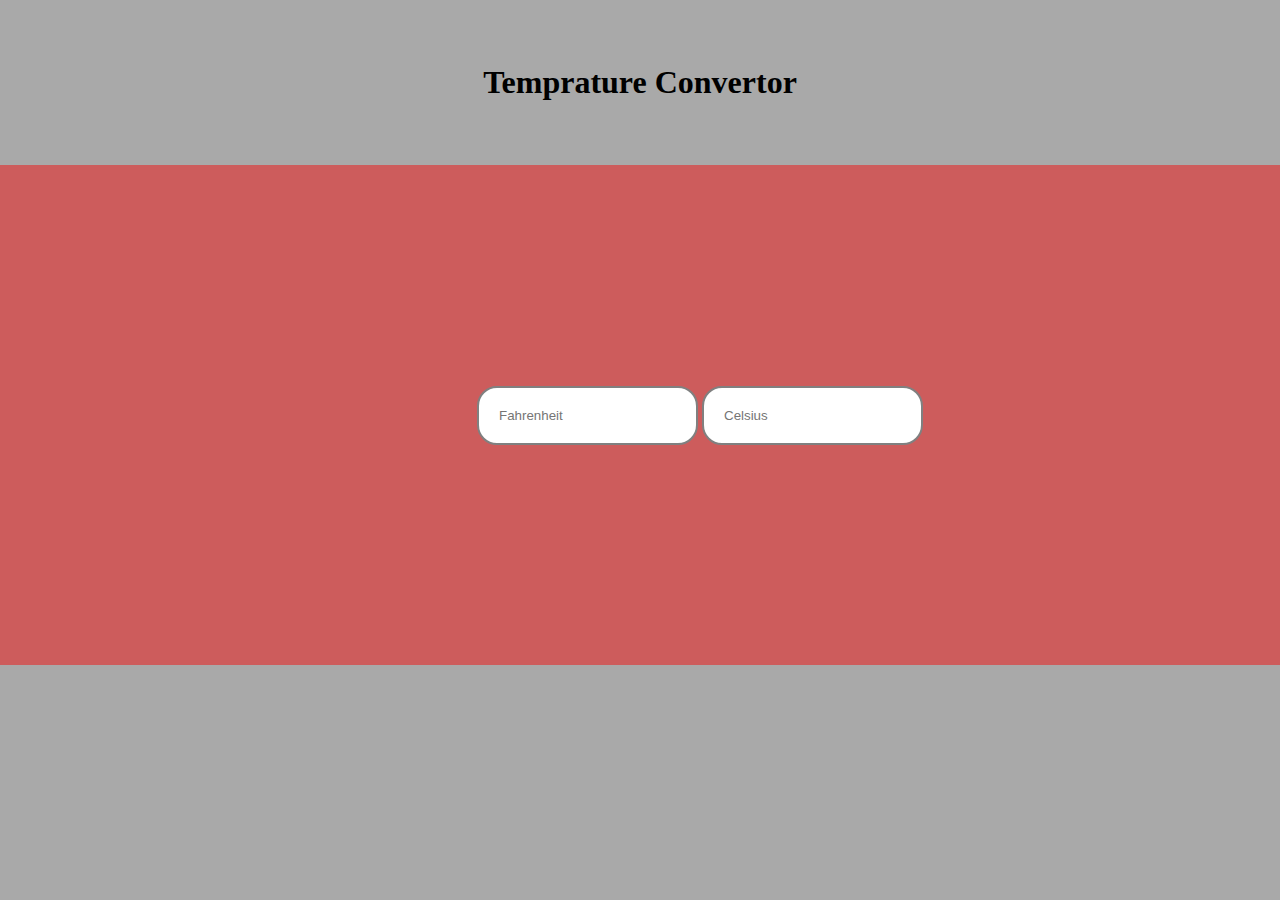
==== temprature-convertor/index.html @ 4d00279e "added temp-conv" ====
<!DOCTYPE html>
<html>
    <head>
        <meta http-equiv="content-type" content="text/html; charset=utf-8" />
        
        <title>
            Convertor
        </title>

        <link rel="stylesheet" href="main.css">

    </head>

    <body>

        <h1>Temprature Convertor</h1>

    <div id="box">
        
        <div id="convertor">

            <input type="number" placeholder="Fahrenheit" id="fahrenheit" value="Fahrenheit" onkeyup="convert('c')"/>
        
    
            <input type="number" placeholder="Celsius" id="celsius" value="Celsius" onkeyup="convert('f')"/>
        
        </div>

    </div>
       
       
        
    <script src="index.js" type="text/javascript" charset="utf-8"></script>

	</body>
	
</html>
---- temprature-convertor/main.css ----
*{
    margin: 0;
    padding: 0;
}

body{
    text-align: center;
    background-color: #a9a9a9;
}

h1{
    margin-top: 2em;
    margin-bottom: 2em;
}

input{
    padding: 20px;
    border-radius: 20px;
    border: solid gray 2px;
}

#box{
    /* margin-left: 27em; */
    display: flex;
    justify-content: center;
    align-items: center;
    background-color: indianred;
    width: 1400px;
    height: 500px;
    /* border-radius: 2em; */
    /* padding: 20px; */
}
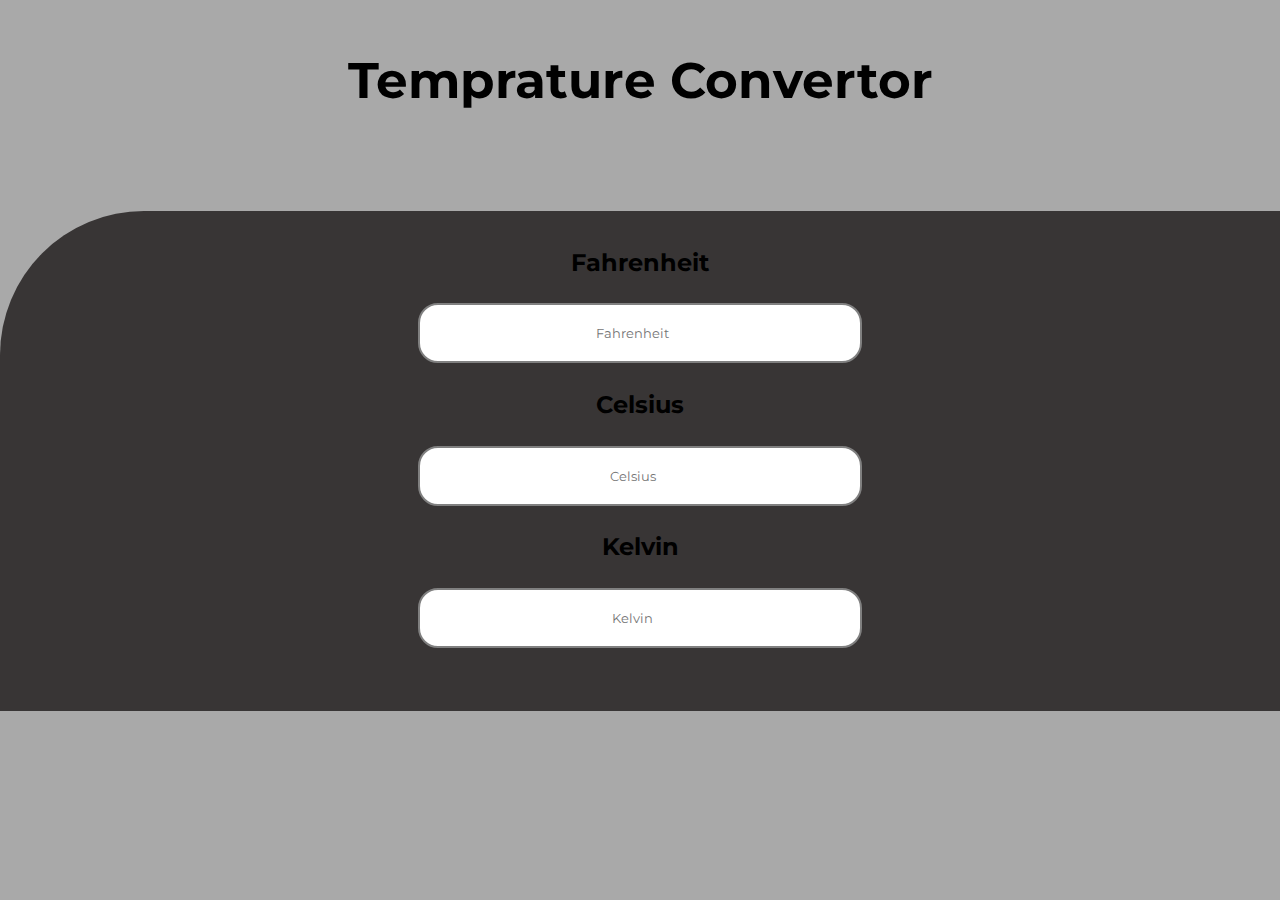
==== commit 22bff7c7: "added temp-convertor" ====
--- a/temprature-convertor/index.html
+++ b/temprature-convertor/index.html
@@ -7,7 +7,11 @@
             Convertor
         </title>
 
+        <link rel="preconnect" href="https://fonts.gstatic.com">
+        <link href="https://fonts.googleapis.com/css2?family=Montserrat:wght@500&display=swap" rel="stylesheet">
+
         <link rel="stylesheet" href="main.css">
+
 
     </head>
 
@@ -19,10 +23,15 @@
         
         <div id="convertor">
 
+            <h2>Fahrenheit</h2>
             <input type="number" placeholder="Fahrenheit" id="fahrenheit" value="Fahrenheit" onkeyup="convert('c')"/>
         
-    
+            <h2>Celsius</h2>
             <input type="number" placeholder="Celsius" id="celsius" value="Celsius" onkeyup="convert('f')"/>
+
+            <h2>Kelvin</h2>
+            <input type="number" placeholder="Kelvin" id="kelvin" value="Kelvin" onkeyup="convert('k')"/>
+
         
         </div>
 
--- a/temprature-convertor/main.css
+++ b/temprature-convertor/main.css
@@ -1,6 +1,8 @@
 *{
     margin: 0;
     padding: 0;
+    font-family: 'Montserrat', sans-serif;
+
 }
 
 body{
@@ -9,24 +11,37 @@
 }
 
 h1{
-    margin-top: 2em;
+    margin-top: 1em;
     margin-bottom: 2em;
+    font-size: 50px;
+    font-weight: bolder;
 }
 
 input{
     padding: 20px;
+    width: 30em;
     border-radius: 20px;
     border: solid gray 2px;
+    margin: 2em;
+    text-align: center;
 }
+
+
 
 #box{
     /* margin-left: 27em; */
     display: flex;
     justify-content: center;
     align-items: center;
-    background-color: indianred;
-    width: 1400px;
+    background-color: rgb(56, 53, 53);
+    /* width: 1380px; */
     height: 500px;
-    /* border-radius: 2em; */
-    /* padding: 20px; */
+    border-top-right-radius:0em;
+    border-top-left-radius: 9em;
+}
+
+#convertor{
+    display: flex;
+    flex-direction: column;
+
 }